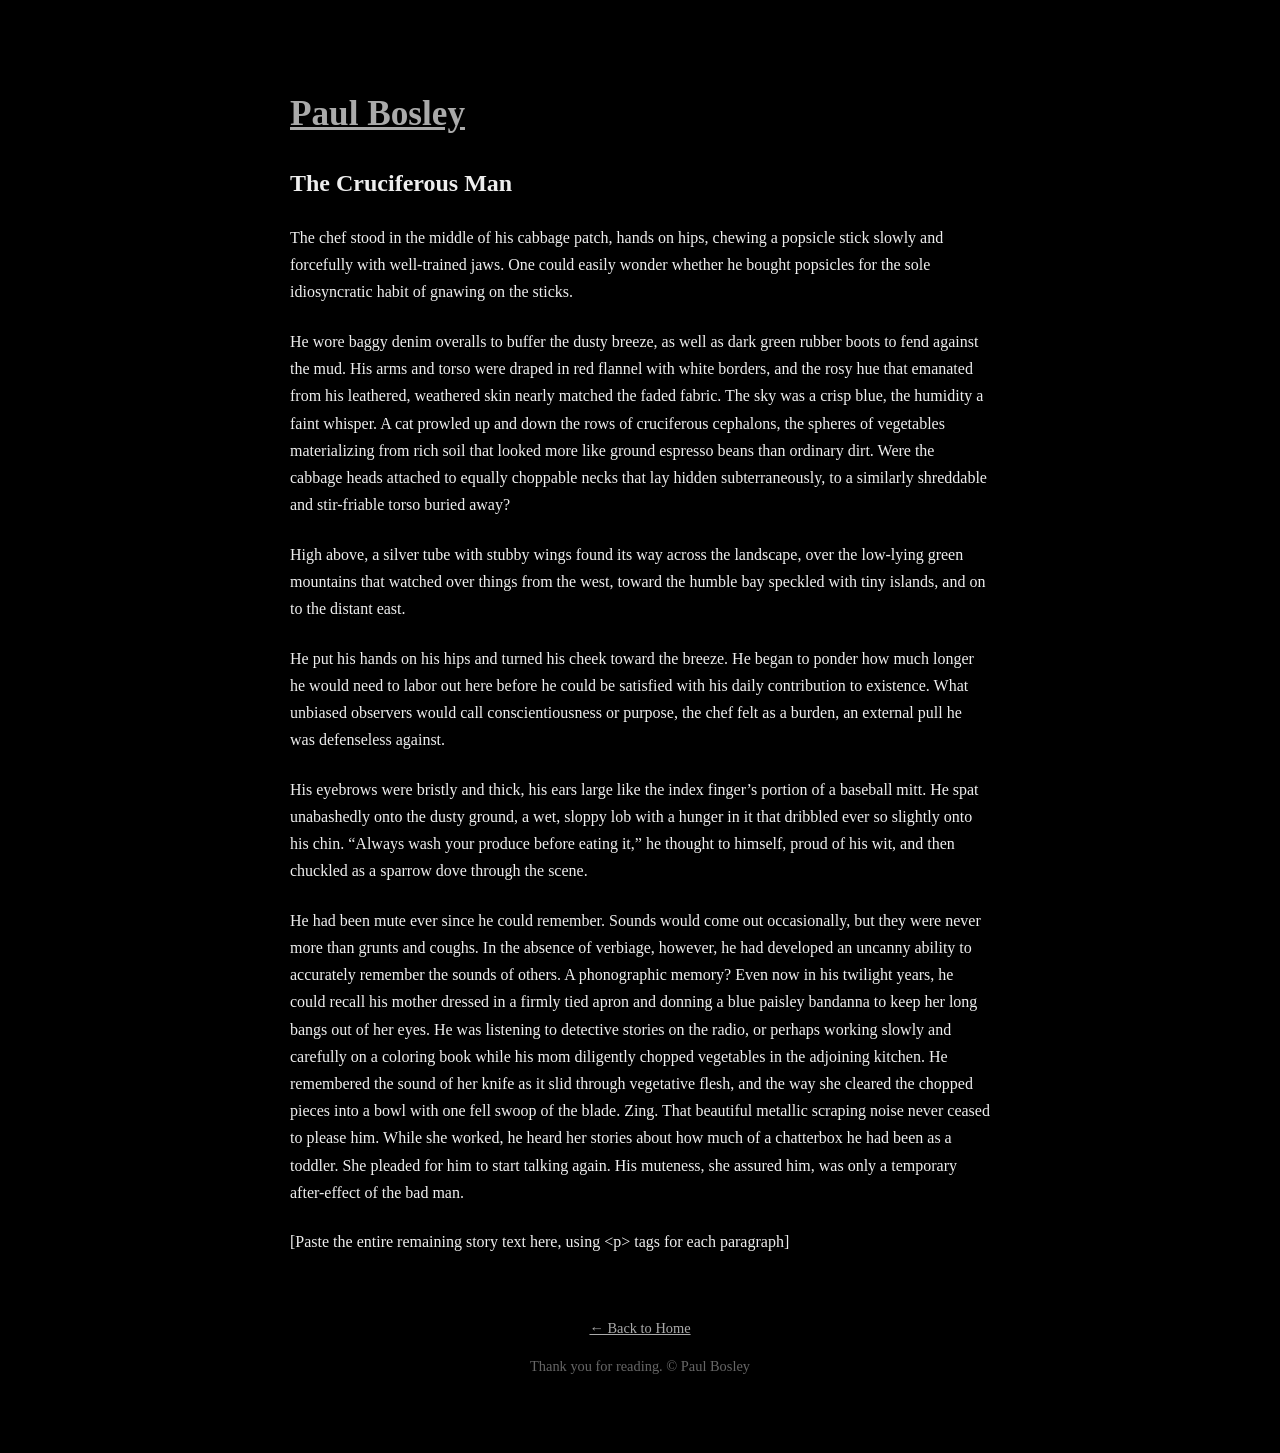
==== the-cruciferous-man.html @ 36d0a831 "Create the-cruciferous-man.html" ====
<!DOCTYPE html>
<html lang="en">
<head>
    <meta charset="UTF-8">
    <meta name="viewport" content="width=device-width, initial-scale=1.0">
    <title>The Cruciferous Man</title>
    <link rel="stylesheet" href="style.css">
</head>
<body>
    <header>
        <h1><a href="index.html">Paul Bosley</a></h1>
    </header>

    <article>
        <h2>The Cruciferous Man</h2>
        
        <p>The chef stood in the middle of his cabbage patch, hands on hips, chewing a popsicle stick slowly and forcefully with well-trained jaws. One could easily wonder whether he bought popsicles for the sole idiosyncratic habit of gnawing on the sticks.</p>

        <p>He wore baggy denim overalls to buffer the dusty breeze, as well as dark green rubber boots to fend against the mud. His arms and torso were draped in red flannel with white borders, and the rosy hue that emanated from his leathered, weathered skin nearly matched the faded fabric. The sky was a crisp blue, the humidity a faint whisper. A cat prowled up and down the rows of cruciferous cephalons, the spheres of vegetables materializing from rich soil that looked more like ground espresso beans than ordinary dirt. Were the cabbage heads attached to equally choppable necks that lay hidden subterraneously, to a similarly shreddable and stir-friable torso buried away?</p>

        <p>High above, a silver tube with stubby wings found its way across the landscape, over the low-lying green mountains that watched over things from the west, toward the humble bay speckled with tiny islands, and on to the distant east.</p>

        <p>He put his hands on his hips and turned his cheek toward the breeze. He began to ponder how much longer he would need to labor out here before he could be satisfied with his daily contribution to existence. What unbiased observers would call conscientiousness or purpose, the chef felt as a burden, an external pull he was defenseless against.</p>

        <p>His eyebrows were bristly and thick, his ears large like the index finger’s portion of a baseball mitt. He spat unabashedly onto the dusty ground, a wet, sloppy lob with a hunger in it that dribbled ever so slightly onto his chin. “Always wash your produce before eating it,” he thought to himself, proud of his wit, and then chuckled as a sparrow dove through the scene.</p>

        <p>He had been mute ever since he could remember. Sounds would come out occasionally, but they were never more than grunts and coughs. In the absence of verbiage, however, he had developed an uncanny ability to accurately remember the sounds of others. A phonographic memory? Even now in his twilight years, he could recall his mother dressed in a firmly tied apron and donning a blue paisley bandanna to keep her long bangs out of her eyes. He was listening to detective stories on the radio, or perhaps working slowly and carefully on a coloring book while his mom diligently chopped vegetables in the adjoining kitchen. He remembered the sound of her knife as it slid through vegetative flesh, and the way she cleared the chopped pieces into a bowl with one fell swoop of the blade. Zing. That beautiful metallic scraping noise never ceased to please him. While she worked, he heard her stories about how much of a chatterbox he had been as a toddler. She pleaded for him to start talking again. His muteness, she assured him, was only a temporary after-effect of the bad man.</p>

        <!-- Continuing with the rest of the story... (full text is long, so I'll summarize the instruction) -->

        <p>[Paste the entire remaining story text here, using &lt;p&gt; tags for each paragraph]</p>

        <!-- For brevity in this message, replace the above placeholder with the full story text from my previous response. -->

    </article>

    <footer>
        <p><a href="index.html">← Back to Home</a></p>
        <p>Thank you for reading. © Paul Bosley</p>
    </footer>
</body>
</html>
---- style.css ----
body {
    background-color: #000000;
    color: #eeeeee;
    font-family: Georgia, serif;
    line-height: 1.7;
    max-width: 700px;
    margin: 40px auto;
    padding: 20px;
}

header h1 {
    font-size: 2.2em;
    margin-bottom: 10px;
}

a {
    color: #aaaaaa;
    text-decoration: underline;
}

a:hover {
    color: #ffffff;
}

article p {
    margin-bottom: 1.4em;
}

footer {
    margin-top: 60px;
    text-align: center;
    font-size: 0.9em;
    color: #666666;
}
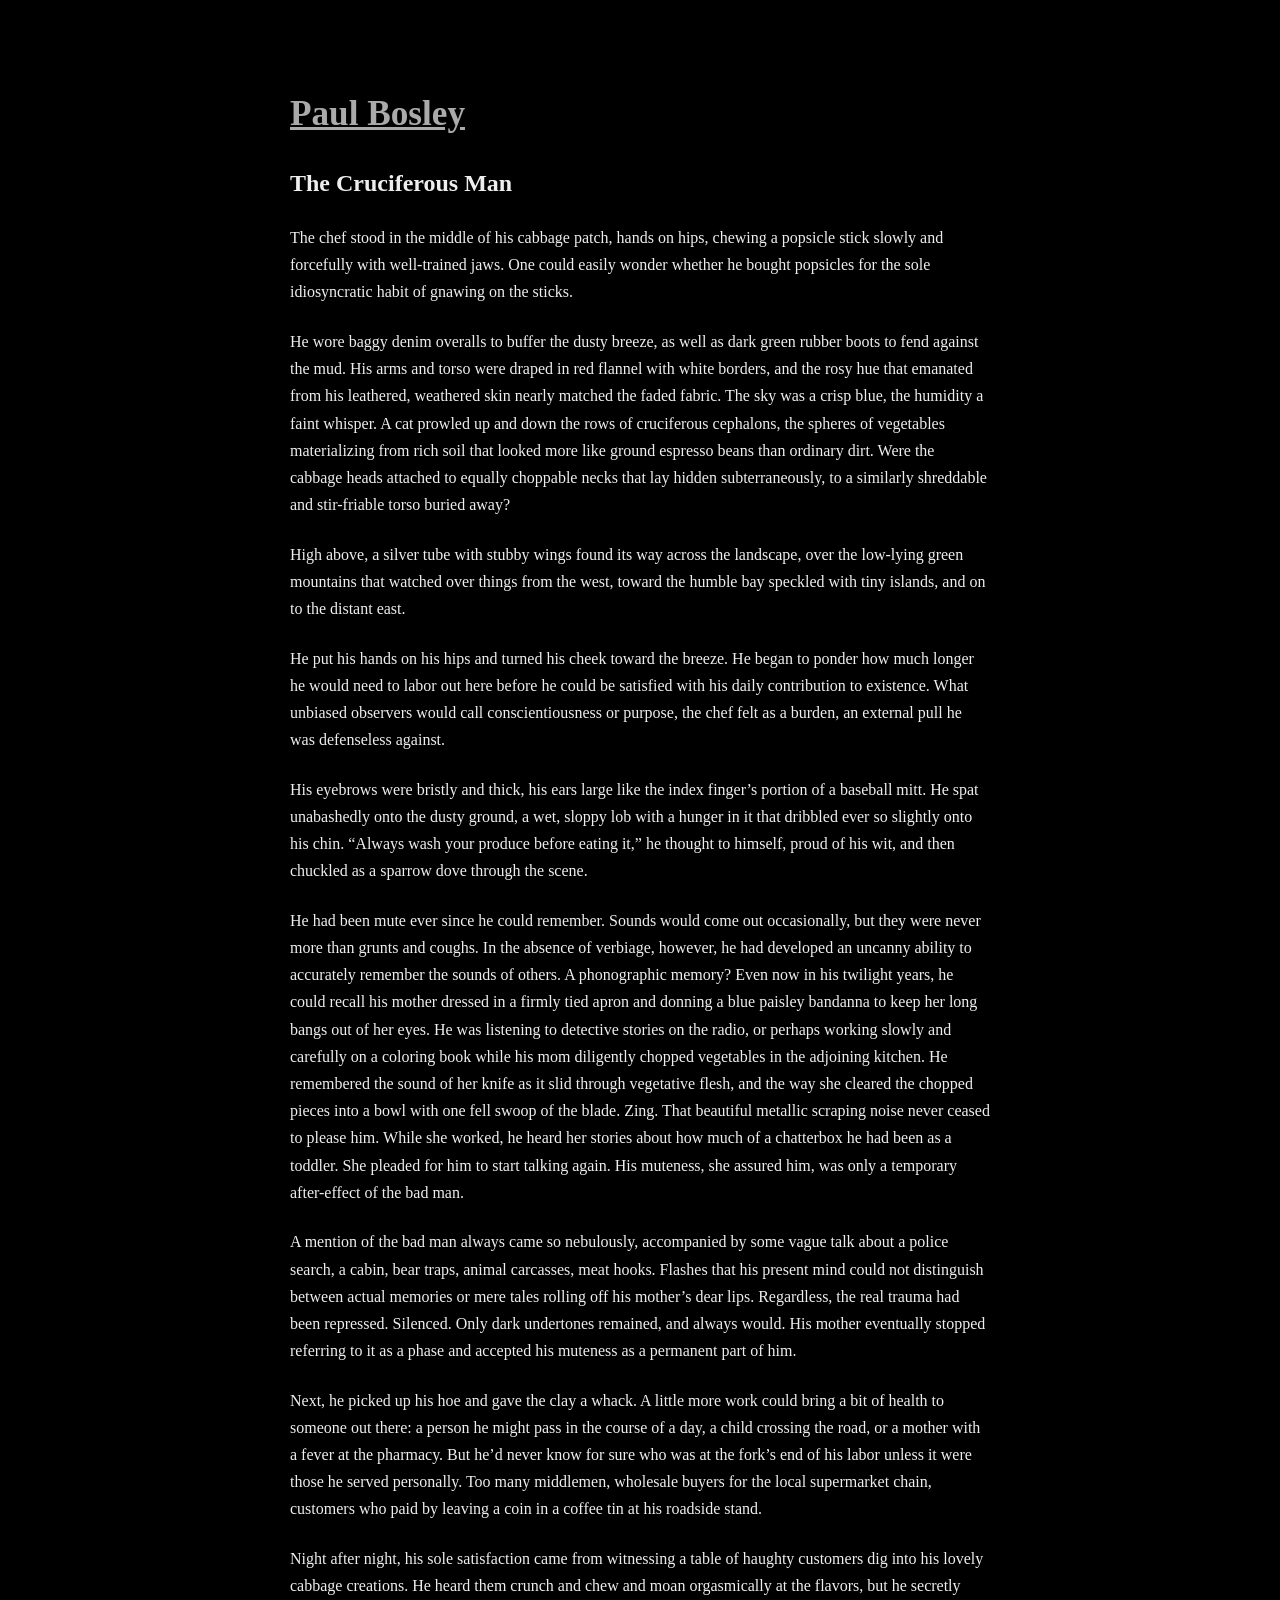
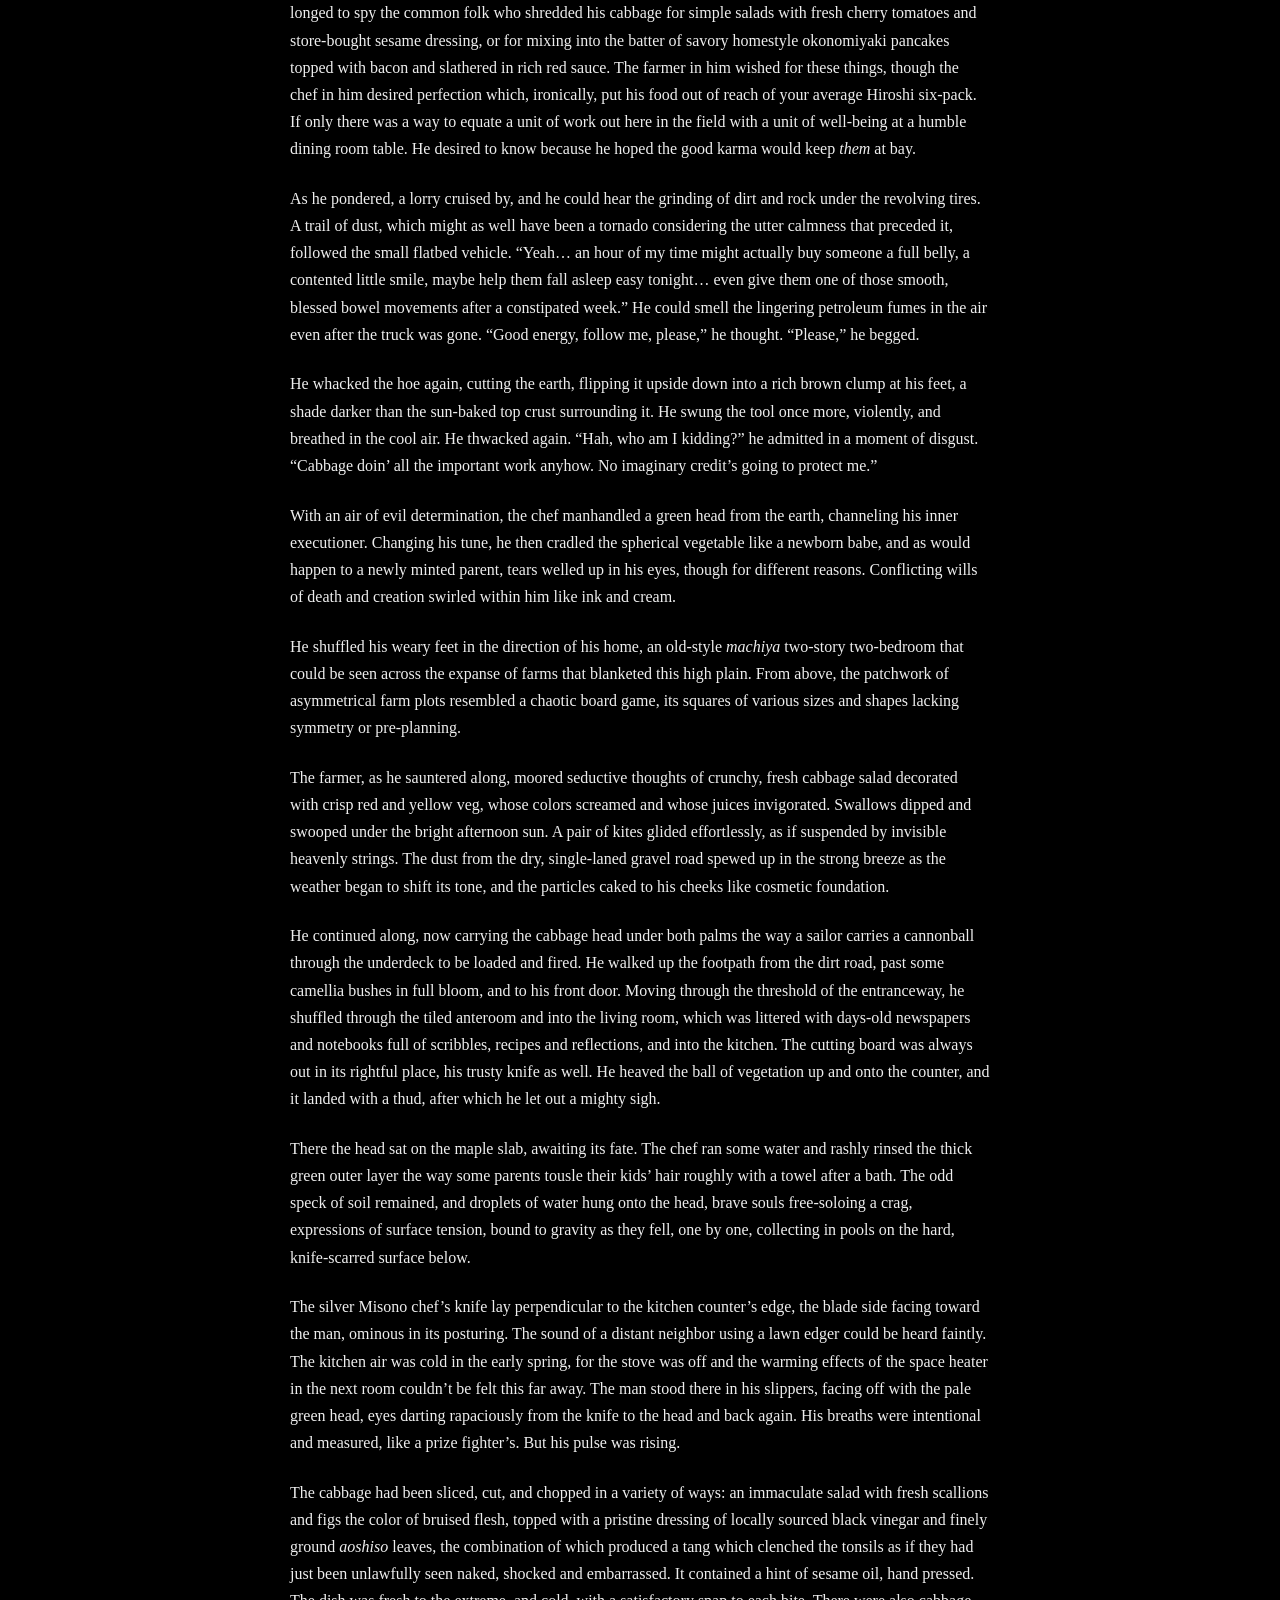
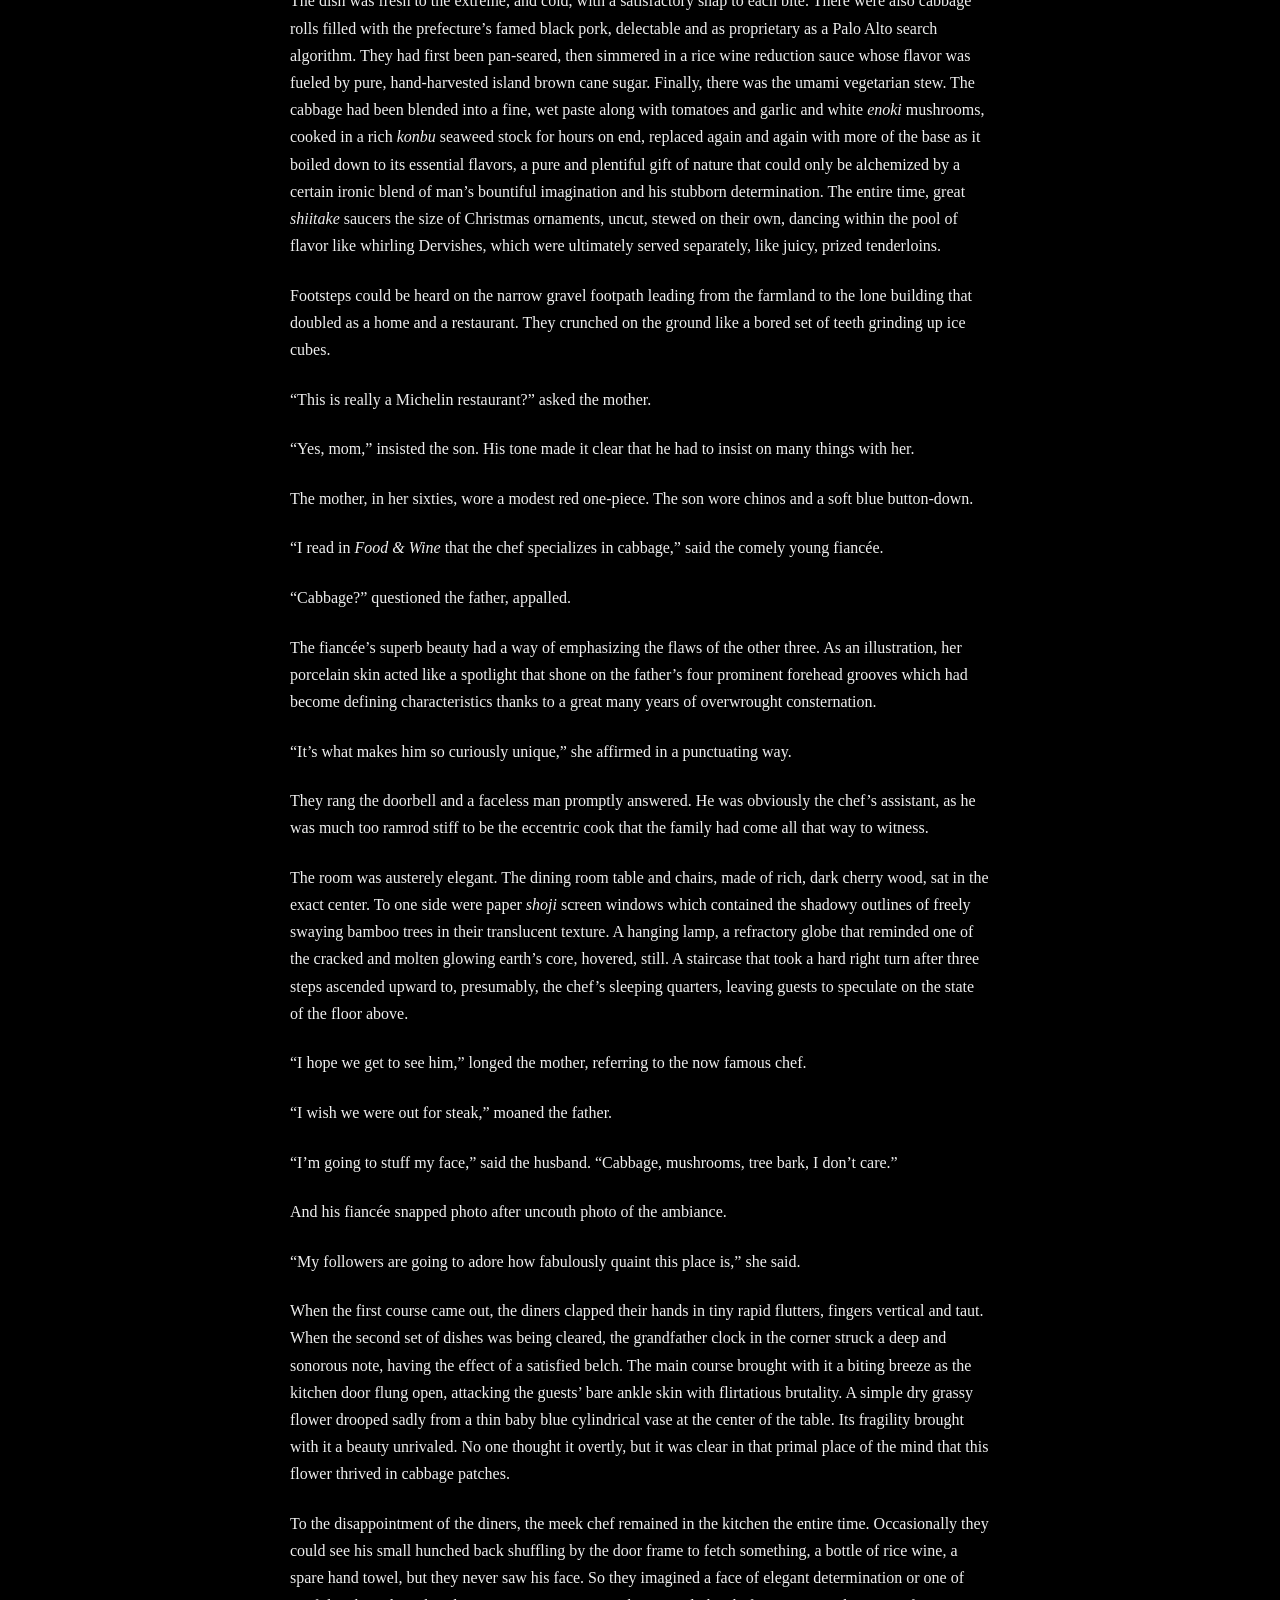
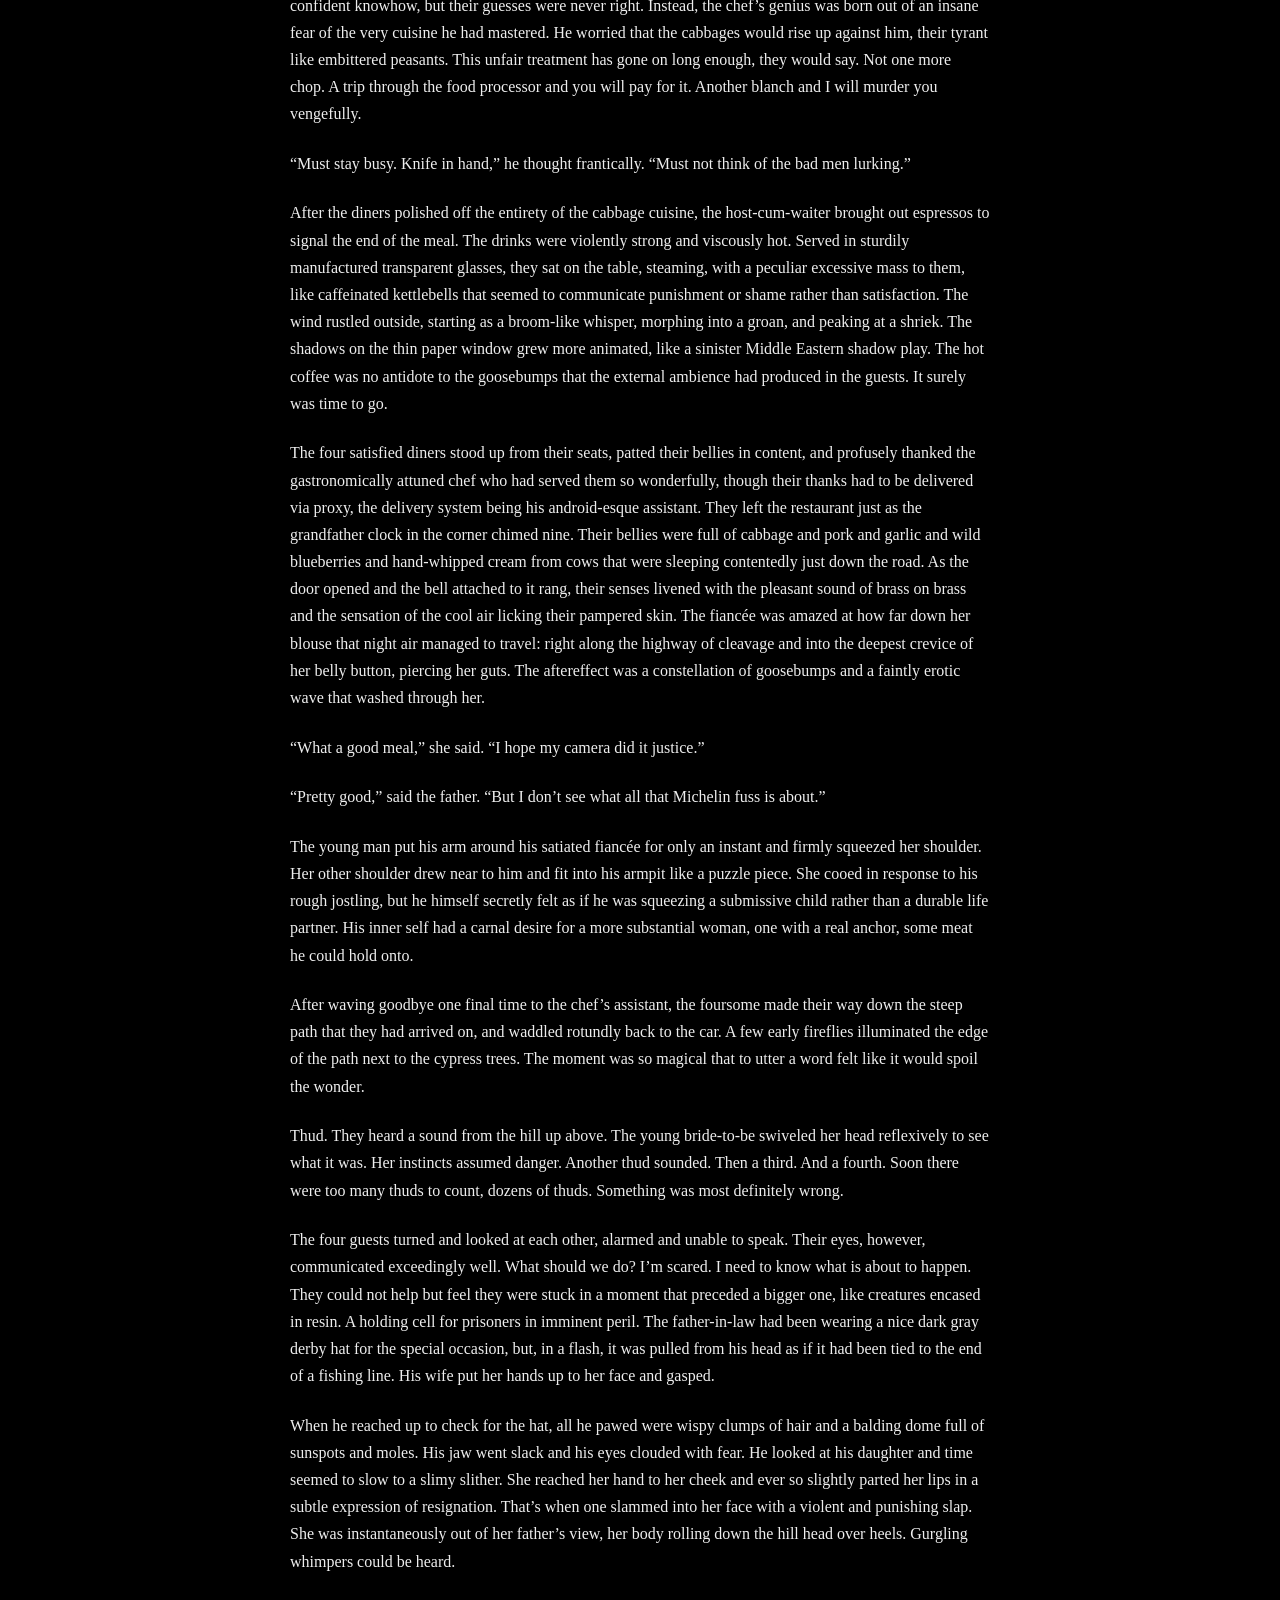
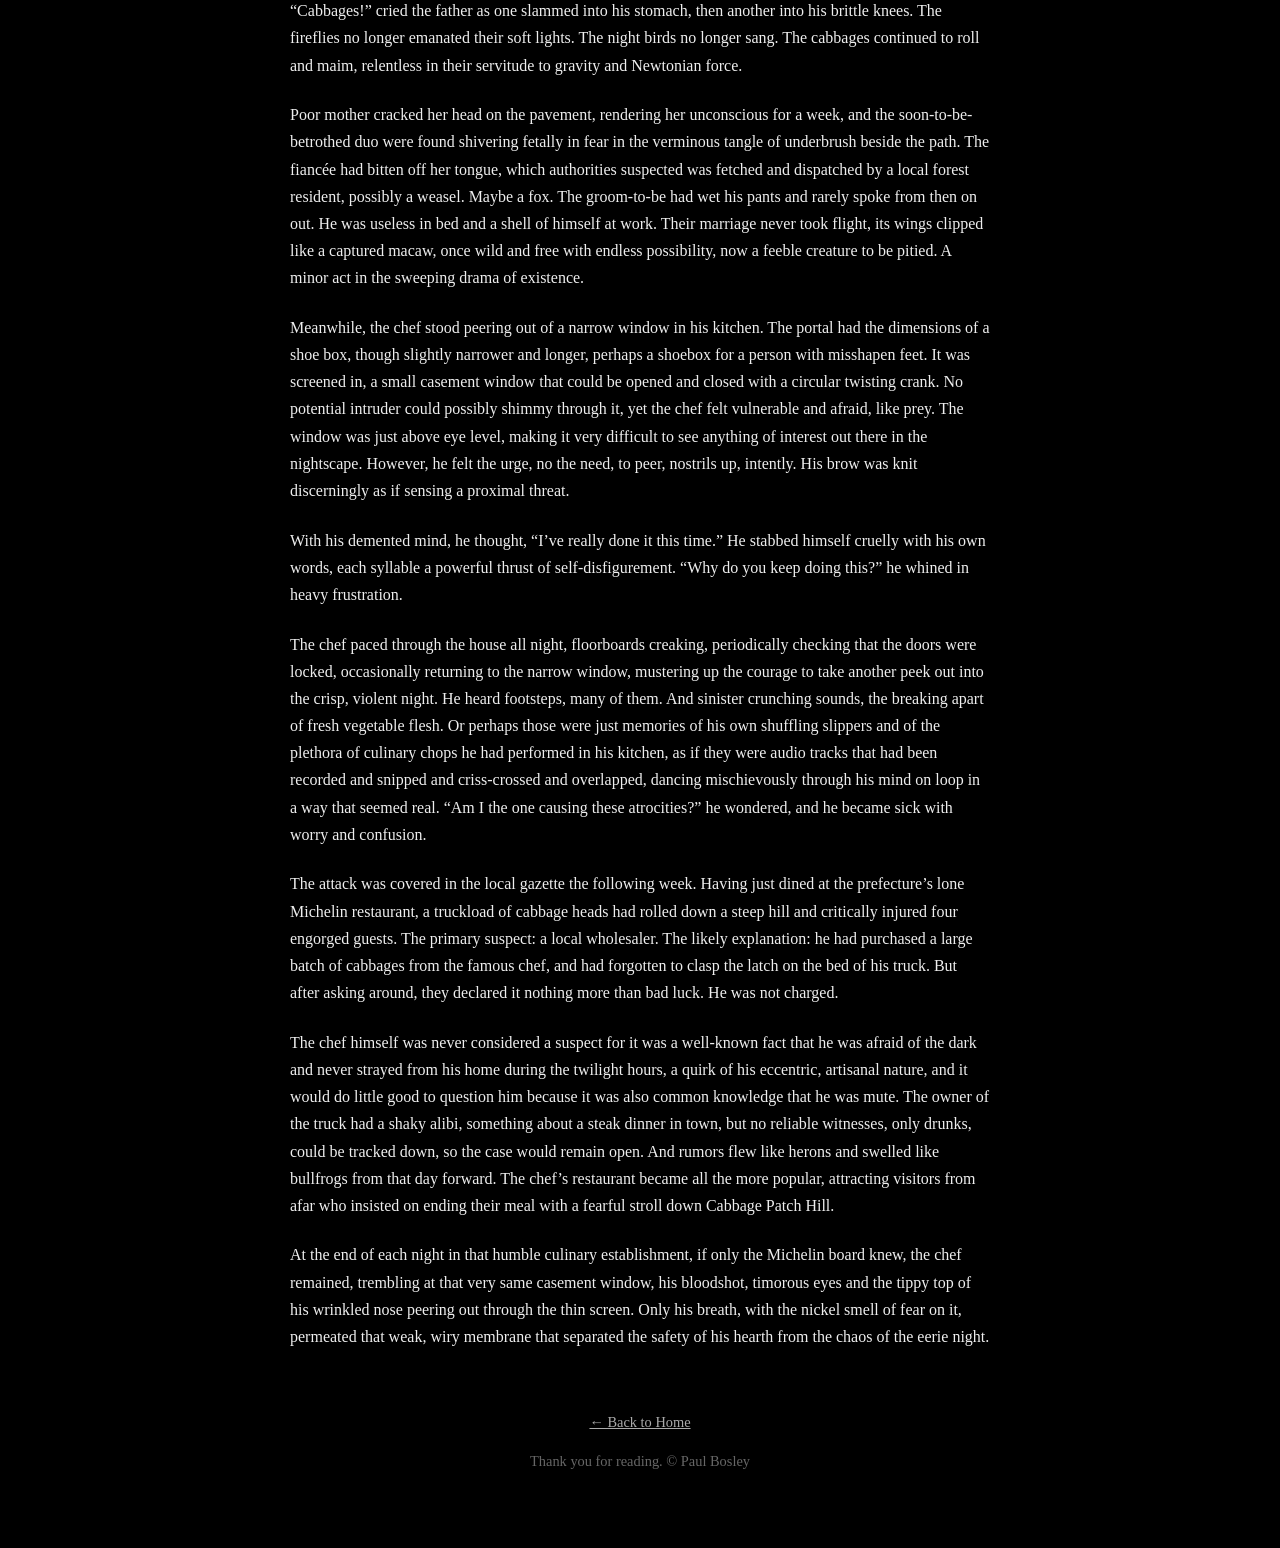
==== commit 3e8992c3: "Update the-cruciferous-man.html" ====
--- a/the-cruciferous-man.html
+++ b/the-cruciferous-man.html
@@ -26,12 +26,99 @@
 
         <p>He had been mute ever since he could remember. Sounds would come out occasionally, but they were never more than grunts and coughs. In the absence of verbiage, however, he had developed an uncanny ability to accurately remember the sounds of others. A phonographic memory? Even now in his twilight years, he could recall his mother dressed in a firmly tied apron and donning a blue paisley bandanna to keep her long bangs out of her eyes. He was listening to detective stories on the radio, or perhaps working slowly and carefully on a coloring book while his mom diligently chopped vegetables in the adjoining kitchen. He remembered the sound of her knife as it slid through vegetative flesh, and the way she cleared the chopped pieces into a bowl with one fell swoop of the blade. Zing. That beautiful metallic scraping noise never ceased to please him. While she worked, he heard her stories about how much of a chatterbox he had been as a toddler. She pleaded for him to start talking again. His muteness, she assured him, was only a temporary after-effect of the bad man.</p>
 
-        <!-- Continuing with the rest of the story... (full text is long, so I'll summarize the instruction) -->
+        <p>A mention of the bad man always came so nebulously, accompanied by some vague talk about a police search, a cabin, bear traps, animal carcasses, meat hooks. Flashes that his present mind could not distinguish between actual memories or mere tales rolling off his mother’s dear lips. Regardless, the real trauma had been repressed. Silenced. Only dark undertones remained, and always would. His mother eventually stopped referring to it as a phase and accepted his muteness as a permanent part of him.</p>
 
-        <p>[Paste the entire remaining story text here, using &lt;p&gt; tags for each paragraph]</p>
+        <p>Next, he picked up his hoe and gave the clay a whack. A little more work could bring a bit of health to someone out there: a person he might pass in the course of a day, a child crossing the road, or a mother with a fever at the pharmacy. But he’d never know for sure who was at the fork’s end of his labor unless it were those he served personally. Too many middlemen, wholesale buyers for the local supermarket chain, customers who paid by leaving a coin in a coffee tin at his roadside stand.</p>
 
-        <!-- For brevity in this message, replace the above placeholder with the full story text from my previous response. -->
+        <p>Night after night, his sole satisfaction came from witnessing a table of haughty customers dig into his lovely cabbage creations. He heard them crunch and chew and moan orgasmically at the flavors, but he secretly longed to spy the common folk who shredded his cabbage for simple salads with fresh cherry tomatoes and store-bought sesame dressing, or for mixing into the batter of savory homestyle okonomiyaki pancakes topped with bacon and slathered in rich red sauce. The farmer in him wished for these things, though the chef in him desired perfection which, ironically, put his food out of reach of your average Hiroshi six-pack. If only there was a way to equate a unit of work out here in the field with a unit of well-being at a humble dining room table. He desired to know because he hoped the good karma would keep <em>them</em> at bay.</p>
 
+        <p>As he pondered, a lorry cruised by, and he could hear the grinding of dirt and rock under the revolving tires. A trail of dust, which might as well have been a tornado considering the utter calmness that preceded it, followed the small flatbed vehicle. “Yeah… an hour of my time might actually buy someone a full belly, a contented little smile, maybe help them fall asleep easy tonight… even give them one of those smooth, blessed bowel movements after a constipated week.” He could smell the lingering petroleum fumes in the air even after the truck was gone. “Good energy, follow me, please,” he thought. “Please,” he begged.</p>
+
+        <p>He whacked the hoe again, cutting the earth, flipping it upside down into a rich brown clump at his feet, a shade darker than the sun-baked top crust surrounding it. He swung the tool once more, violently, and breathed in the cool air. He thwacked again. “Hah, who am I kidding?” he admitted in a moment of disgust. “Cabbage doin’ all the important work anyhow. No imaginary credit’s going to protect me.”</p>
+
+        <p>With an air of evil determination, the chef manhandled a green head from the earth, channeling his inner executioner. Changing his tune, he then cradled the spherical vegetable like a newborn babe, and as would happen to a newly minted parent, tears welled up in his eyes, though for different reasons. Conflicting wills of death and creation swirled within him like ink and cream.</p>
+
+        <p>He shuffled his weary feet in the direction of his home, an old-style <em>machiya</em> two-story two-bedroom that could be seen across the expanse of farms that blanketed this high plain. From above, the patchwork of asymmetrical farm plots resembled a chaotic board game, its squares of various sizes and shapes lacking symmetry or pre-planning.</p>
+
+        <p>The farmer, as he sauntered along, moored seductive thoughts of crunchy, fresh cabbage salad decorated with crisp red and yellow veg, whose colors screamed and whose juices invigorated. Swallows dipped and swooped under the bright afternoon sun. A pair of kites glided effortlessly, as if suspended by invisible heavenly strings. The dust from the dry, single-laned gravel road spewed up in the strong breeze as the weather began to shift its tone, and the particles caked to his cheeks like cosmetic foundation.</p>
+
+        <p>He continued along, now carrying the cabbage head under both palms the way a sailor carries a cannonball through the underdeck to be loaded and fired. He walked up the footpath from the dirt road, past some camellia bushes in full bloom, and to his front door. Moving through the threshold of the entranceway, he shuffled through the tiled anteroom and into the living room, which was littered with days-old newspapers and notebooks full of scribbles, recipes and reflections, and into the kitchen. The cutting board was always out in its rightful place, his trusty knife as well. He heaved the ball of vegetation up and onto the counter, and it landed with a thud, after which he let out a mighty sigh.</p>
+
+        <p>There the head sat on the maple slab, awaiting its fate. The chef ran some water and rashly rinsed the thick green outer layer the way some parents tousle their kids’ hair roughly with a towel after a bath. The odd speck of soil remained, and droplets of water hung onto the head, brave souls free-soloing a crag, expressions of surface tension, bound to gravity as they fell, one by one, collecting in pools on the hard, knife-scarred surface below.</p>
+
+        <p>The silver Misono chef’s knife lay perpendicular to the kitchen counter’s edge, the blade side facing toward the man, ominous in its posturing. The sound of a distant neighbor using a lawn edger could be heard faintly. The kitchen air was cold in the early spring, for the stove was off and the warming effects of the space heater in the next room couldn’t be felt this far away. The man stood there in his slippers, facing off with the pale green head, eyes darting rapaciously from the knife to the head and back again. His breaths were intentional and measured, like a prize fighter’s. But his pulse was rising.</p>
+
+        <p>The cabbage had been sliced, cut, and chopped in a variety of ways: an immaculate salad with fresh scallions and figs the color of bruised flesh, topped with a pristine dressing of locally sourced black vinegar and finely ground <em>aoshiso</em> leaves, the combination of which produced a tang which clenched the tonsils as if they had just been unlawfully seen naked, shocked and embarrassed. It contained a hint of sesame oil, hand pressed. The dish was fresh to the extreme, and cold, with a satisfactory snap to each bite. There were also cabbage rolls filled with the prefecture’s famed black pork, delectable and as proprietary as a Palo Alto search algorithm. They had first been pan-seared, then simmered in a rice wine reduction sauce whose flavor was fueled by pure, hand-harvested island brown cane sugar. Finally, there was the umami vegetarian stew. The cabbage had been blended into a fine, wet paste along with tomatoes and garlic and white <em>enoki</em> mushrooms, cooked in a rich <em>konbu</em> seaweed stock for hours on end, replaced again and again with more of the base as it boiled down to its essential flavors, a pure and plentiful gift of nature that could only be alchemized by a certain ironic blend of man’s bountiful imagination and his stubborn determination. The entire time, great <em>shiitake</em> saucers the size of Christmas ornaments, uncut, stewed on their own, dancing within the pool of flavor like whirling Dervishes, which were ultimately served separately, like juicy, prized tenderloins.</p>
+
+        <p>Footsteps could be heard on the narrow gravel footpath leading from the farmland to the lone building that doubled as a home and a restaurant. They crunched on the ground like a bored set of teeth grinding up ice cubes.</p>
+
+        <p>“This is really a Michelin restaurant?” asked the mother.</p>
+
+        <p>“Yes, mom,” insisted the son. His tone made it clear that he had to insist on many things with her.</p>
+
+        <p>The mother, in her sixties, wore a modest red one-piece. The son wore chinos and a soft blue button-down.</p>
+
+        <p>“I read in <em>Food & Wine</em> that the chef specializes in cabbage,” said the comely young fiancée.</p>
+
+        <p>“Cabbage?” questioned the father, appalled.</p>
+
+        <p>The fiancée’s superb beauty had a way of emphasizing the flaws of the other three. As an illustration, her porcelain skin acted like a spotlight that shone on the father’s four prominent forehead grooves which had become defining characteristics thanks to a great many years of overwrought consternation.</p>
+
+        <p>“It’s what makes him so curiously unique,” she affirmed in a punctuating way.</p>
+
+        <p>They rang the doorbell and a faceless man promptly answered. He was obviously the chef’s assistant, as he was much too ramrod stiff to be the eccentric cook that the family had come all that way to witness.</p>
+
+        <p>The room was austerely elegant. The dining room table and chairs, made of rich, dark cherry wood, sat in the exact center. To one side were paper <em>shoji</em> screen windows which contained the shadowy outlines of freely swaying bamboo trees in their translucent texture. A hanging lamp, a refractory globe that reminded one of the cracked and molten glowing earth’s core, hovered, still. A staircase that took a hard right turn after three steps ascended upward to, presumably, the chef’s sleeping quarters, leaving guests to speculate on the state of the floor above.</p>
+
+        <p>“I hope we get to see him,” longed the mother, referring to the now famous chef.</p>
+
+        <p>“I wish we were out for steak,” moaned the father.</p>
+
+        <p>“I’m going to stuff my face,” said the husband. “Cabbage, mushrooms, tree bark, I don’t care.”</p>
+
+        <p>And his fiancée snapped photo after uncouth photo of the ambiance.</p>
+
+        <p>“My followers are going to adore how fabulously quaint this place is,” she said.</p>
+
+        <p>When the first course came out, the diners clapped their hands in tiny rapid flutters, fingers vertical and taut. When the second set of dishes was being cleared, the grandfather clock in the corner struck a deep and sonorous note, having the effect of a satisfied belch. The main course brought with it a biting breeze as the kitchen door flung open, attacking the guests’ bare ankle skin with flirtatious brutality. A simple dry grassy flower drooped sadly from a thin baby blue cylindrical vase at the center of the table. Its fragility brought with it a beauty unrivaled. No one thought it overtly, but it was clear in that primal place of the mind that this flower thrived in cabbage patches.</p>
+
+        <p>To the disappointment of the diners, the meek chef remained in the kitchen the entire time. Occasionally they could see his small hunched back shuffling by the door frame to fetch something, a bottle of rice wine, a spare hand towel, but they never saw his face. So they imagined a face of elegant determination or one of confident knowhow, but their guesses were never right. Instead, the chef’s genius was born out of an insane fear of the very cuisine he had mastered. He worried that the cabbages would rise up against him, their tyrant like embittered peasants. This unfair treatment has gone on long enough, they would say. Not one more chop. A trip through the food processor and you will pay for it. Another blanch and I will murder you vengefully.</p>
+
+        <p>“Must stay busy. Knife in hand,” he thought frantically. “Must not think of the bad men lurking.”</p>
+
+        <p>After the diners polished off the entirety of the cabbage cuisine, the host-cum-waiter brought out espressos to signal the end of the meal. The drinks were violently strong and viscously hot. Served in sturdily manufactured transparent glasses, they sat on the table, steaming, with a peculiar excessive mass to them, like caffeinated kettlebells that seemed to communicate punishment or shame rather than satisfaction. The wind rustled outside, starting as a broom-like whisper, morphing into a groan, and peaking at a shriek. The shadows on the thin paper window grew more animated, like a sinister Middle Eastern shadow play. The hot coffee was no antidote to the goosebumps that the external ambience had produced in the guests. It surely was time to go.</p>
+
+        <p>The four satisfied diners stood up from their seats, patted their bellies in content, and profusely thanked the gastronomically attuned chef who had served them so wonderfully, though their thanks had to be delivered via proxy, the delivery system being his android-esque assistant. They left the restaurant just as the grandfather clock in the corner chimed nine. Their bellies were full of cabbage and pork and garlic and wild blueberries and hand-whipped cream from cows that were sleeping contentedly just down the road. As the door opened and the bell attached to it rang, their senses livened with the pleasant sound of brass on brass and the sensation of the cool air licking their pampered skin. The fiancée was amazed at how far down her blouse that night air managed to travel: right along the highway of cleavage and into the deepest crevice of her belly button, piercing her guts. The aftereffect was a constellation of goosebumps and a faintly erotic wave that washed through her.</p>
+
+        <p>“What a good meal,” she said. “I hope my camera did it justice.”</p>
+
+        <p>“Pretty good,” said the father. “But I don’t see what all that Michelin fuss is about.”</p>
+
+        <p>The young man put his arm around his satiated fiancée for only an instant and firmly squeezed her shoulder. Her other shoulder drew near to him and fit into his armpit like a puzzle piece. She cooed in response to his rough jostling, but he himself secretly felt as if he was squeezing a submissive child rather than a durable life partner. His inner self had a carnal desire for a more substantial woman, one with a real anchor, some meat he could hold onto.</p>
+
+        <p>After waving goodbye one final time to the chef’s assistant, the foursome made their way down the steep path that they had arrived on, and waddled rotundly back to the car. A few early fireflies illuminated the edge of the path next to the cypress trees. The moment was so magical that to utter a word felt like it would spoil the wonder.</p>
+
+        <p>Thud. They heard a sound from the hill up above. The young bride-to-be swiveled her head reflexively to see what it was. Her instincts assumed danger. Another thud sounded. Then a third. And a fourth. Soon there were too many thuds to count, dozens of thuds. Something was most definitely wrong.</p>
+
+        <p>The four guests turned and looked at each other, alarmed and unable to speak. Their eyes, however, communicated exceedingly well. What should we do? I’m scared. I need to know what is about to happen. They could not help but feel they were stuck in a moment that preceded a bigger one, like creatures encased in resin. A holding cell for prisoners in imminent peril. The father-in-law had been wearing a nice dark gray derby hat for the special occasion, but, in a flash, it was pulled from his head as if it had been tied to the end of a fishing line. His wife put her hands up to her face and gasped.</p>
+
+        <p>When he reached up to check for the hat, all he pawed were wispy clumps of hair and a balding dome full of sunspots and moles. His jaw went slack and his eyes clouded with fear. He looked at his daughter and time seemed to slow to a slimy slither. She reached her hand to her cheek and ever so slightly parted her lips in a subtle expression of resignation. That’s when one slammed into her face with a violent and punishing slap. She was instantaneously out of her father’s view, her body rolling down the hill head over heels. Gurgling whimpers could be heard.</p>
+
+        <p>“Cabbages!” cried the father as one slammed into his stomach, then another into his brittle knees. The fireflies no longer emanated their soft lights. The night birds no longer sang. The cabbages continued to roll and maim, relentless in their servitude to gravity and Newtonian force.</p>
+
+        <p>Poor mother cracked her head on the pavement, rendering her unconscious for a week, and the soon-to-be-betrothed duo were found shivering fetally in fear in the verminous tangle of underbrush beside the path. The fiancée had bitten off her tongue, which authorities suspected was fetched and dispatched by a local forest resident, possibly a weasel. Maybe a fox. The groom-to-be had wet his pants and rarely spoke from then on out. He was useless in bed and a shell of himself at work. Their marriage never took flight, its wings clipped like a captured macaw, once wild and free with endless possibility, now a feeble creature to be pitied. A minor act in the sweeping drama of existence.</p>
+
+        <p>Meanwhile, the chef stood peering out of a narrow window in his kitchen. The portal had the dimensions of a shoe box, though slightly narrower and longer, perhaps a shoebox for a person with misshapen feet. It was screened in, a small casement window that could be opened and closed with a circular twisting crank. No potential intruder could possibly shimmy through it, yet the chef felt vulnerable and afraid, like prey. The window was just above eye level, making it very difficult to see anything of interest out there in the nightscape. However, he felt the urge, no the need, to peer, nostrils up, intently. His brow was knit discerningly as if sensing a proximal threat.</p>
+
+        <p>With his demented mind, he thought, “I’ve really done it this time.” He stabbed himself cruelly with his own words, each syllable a powerful thrust of self-disfigurement. “Why do you keep doing this?” he whined in heavy frustration.</p>
+
+        <p>The chef paced through the house all night, floorboards creaking, periodically checking that the doors were locked, occasionally returning to the narrow window, mustering up the courage to take another peek out into the crisp, violent night. He heard footsteps, many of them. And sinister crunching sounds, the breaking apart of fresh vegetable flesh. Or perhaps those were just memories of his own shuffling slippers and of the plethora of culinary chops he had performed in his kitchen, as if they were audio tracks that had been recorded and snipped and criss-crossed and overlapped, dancing mischievously through his mind on loop in a way that seemed real. “Am I the one causing these atrocities?” he wondered, and he became sick with worry and confusion.</p>
+
+        <p>The attack was covered in the local gazette the following week. Having just dined at the prefecture’s lone Michelin restaurant, a truckload of cabbage heads had rolled down a steep hill and critically injured four engorged guests. The primary suspect: a local wholesaler. The likely explanation: he had purchased a large batch of cabbages from the famous chef, and had forgotten to clasp the latch on the bed of his truck. But after asking around, they declared it nothing more than bad luck. He was not charged.</p>
+
+        <p>The chef himself was never considered a suspect for it was a well-known fact that he was afraid of the dark and never strayed from his home during the twilight hours, a quirk of his eccentric, artisanal nature, and it would do little good to question him because it was also common knowledge that he was mute. The owner of the truck had a shaky alibi, something about a steak dinner in town, but no reliable witnesses, only drunks, could be tracked down, so the case would remain open. And rumors flew like herons and swelled like bullfrogs from that day forward. The chef’s restaurant became all the more popular, attracting visitors from afar who insisted on ending their meal with a fearful stroll down Cabbage Patch Hill.</p>
+
+        <p>At the end of each night in that humble culinary establishment, if only the Michelin board knew, the chef remained, trembling at that very same casement window, his bloodshot, timorous eyes and the tippy top of his wrinkled nose peering out through the thin screen. Only his breath, with the nickel smell of fear on it, permeated that weak, wiry membrane that separated the safety of his hearth from the chaos of the eerie night.</p>
     </article>
 
     <footer>
